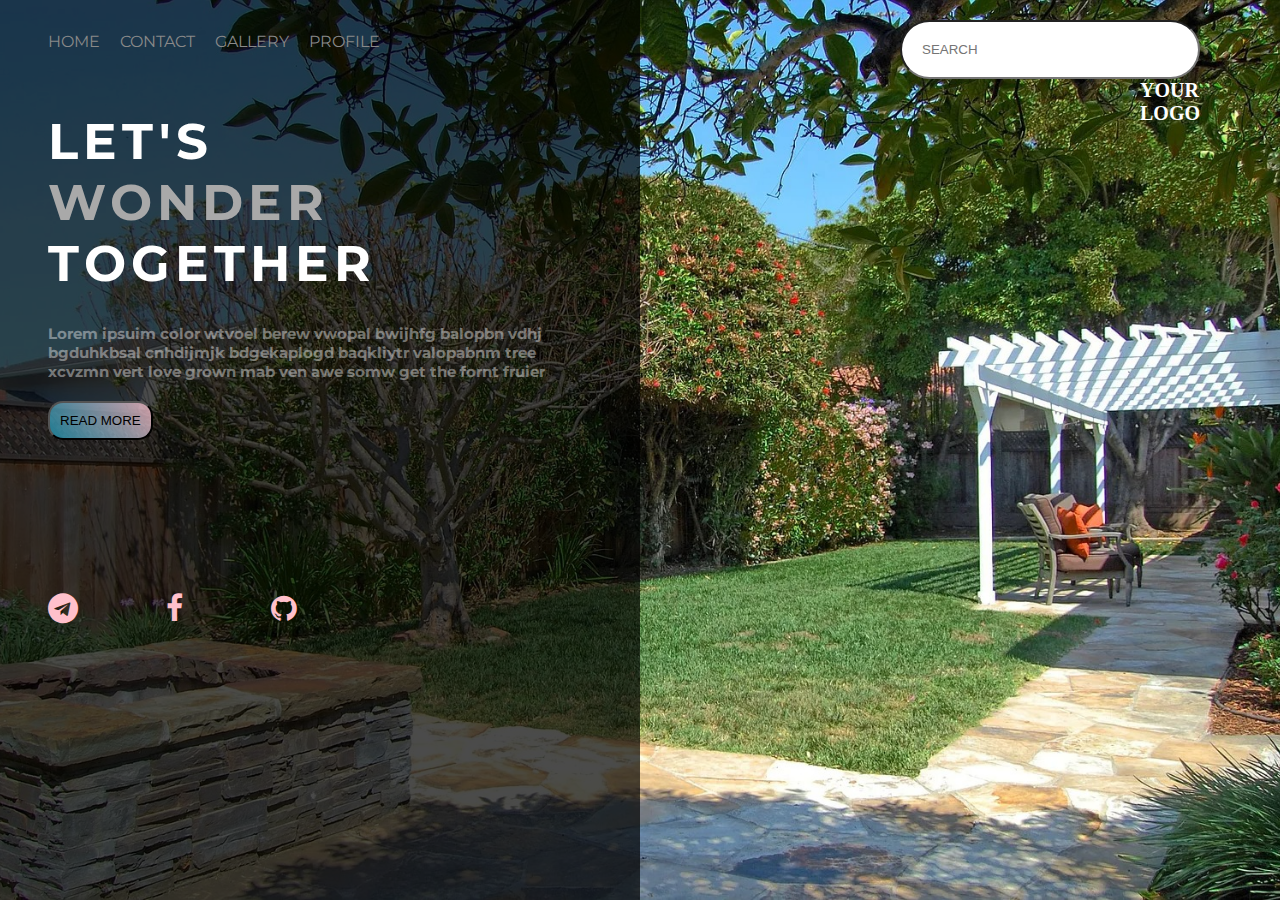
==== Index.html @ 528a6284 "update all files to repositories" ====
<!DOCTYPE html>
<html lang="en">
<head>
    <meta charset="UTF-8">
    <meta name="viewport" content="width=device-width, initial-scale=1.0">
    <title>My Logo</title>
    <link rel="stylesheet" href="https://cdnjs.cloudflare.com/ajax/libs/font-awesome/4.7.0/css/font-awesome.css"/>

    <link rel="stylesheet" href="styles2.css">    
</head>   
<body>
    
    <section class="container">

    <div class="section_1">

                <header>
            <nav>
                <ul>
                    <li><a href="#">HOME</a></li>
                    <li><a href="#">CONTACT</a></li>
                    <li><a href="#">GALLERY</a></li>
                    <li><a href="#">PROFILE</a></li>

                </ul>
            </nav>
           </header>
    
        <p>LET'S<br> <span>WONDER</span><br> TOGETHER</p>

        <h1>
            Lorem ipsuim color wtvoel berew vwopal bwijhfg balopbn vdhj<br> 
            bgduhkbsal cnhdijmjk bdgekaplogd baqkliytr valopabnm tree
            <br> xcvzmn vert love grown mab ven awe somw get the fornt fruier

        </h1>

        <button>READ MORE</button>

        <footer class="social-Media">
        <a href="https://twitter.com/SalaudeenU34599?t=DQdXrNGRRibq-vFypETeSA&s=09">
            <i class="fa fa-telegram"></i>
        </a>
        <a href="https://www.facebook.com/ummuh.likuthum">
            <i class="fa fa-facebook"></i>
        </a>
        <a href="https://github.com/Um-mi-Tech">
            <i class="fa fa-github"></i>
        </a>
    </footer>
   </div>
   
   <div class="section_2">

    <form>
        <input type="search" name="search" placeholder="SEARCH"> 
        <h2> YOUR <br> LOGO</h2>
    </form>
   
   </div>
</section>

     

    
     

</body>

</html>
---- styles2.css ----
@import url('https://fonts.googleapis.com/css2?family=Montserrat:ital,wght@0,100..900;1,100..900&display=swap');

*{
    margin: 0;
    padding: 0;
    box-sizing: border-box;
    list-style: none;
    text-decoration: none;

}

.container{
    display: flex;
    width: 100%;
    min-height: 100vh;
    background:url(IMG05.jpg) no-repeat center center/cover;
    max-width: 100%;


}
 
.section_1{
    padding: 2rem 3rem;
    font-family: "Montserrat", sans-serif;
    justify-content: space-evenly;
    background: #000000b4;
    width: 50%;
    min-height: 100vh;

}

header{
   display: flex;
   align-items: center; 
   gap: 20px;
   color: #fff;
   width: 100%;
   justify-content: space-between;
   z-index: 999;
   color:#fff


}
nav ul{
    display: flex;
    justify-content: space-between;
    gap: 20px;
    align-items: center;   
}

nav a{
    text-decoration: none;
    color: #898989;

}

 nav a:hover{
    color: #fff;
}

 nav a::before{
    content: "";
    height: 5px;
    bottom: -10px;
    width: 0;
    left: 100%;
    background-color: #fff;
    transition: 0.3sec;
}

 a:hover::before{
    width: 100%
}

p{
    font-size: 50px;
    color: #fff;
     padding-top: 60px;
     letter-spacing: 5px;
      row-gap: 50%;
       font-weight:bold ;

}
span{
    color:darkgray;
    border-color: #fff;

}
h1{
    font-size: 15px; 
    opacity: 2rem;
    color: #fff;
    padding-top: 30px;
    opacity: 40%; 
    padding-bottom: 20px;

    
}
button{
    padding: 10px;
    border-radius: 15px;
    background: linear-gradient(50deg, rgba(28, 150, 180, 0.774), rgba(255, 192, 203, 0.781));
}

.social-Media{
   font-size: 30px;
    padding-top: 150px;
    letter-spacing: 40px;
}
.social-Media i{
    color:pink;
}

.section_2{
    background: none;
    width: 50%;
    min-height: 100vh;
}

form{
 padding: 20px;

}

.section_2 input{
    margin-left: 40%;
    border-radius: 40px;
    padding: 20px;
    width: 300px;;
}

.section_2 h2{
    margin-left: 80%;
    font-size: 20px;
    color: #fff;
    
    

}
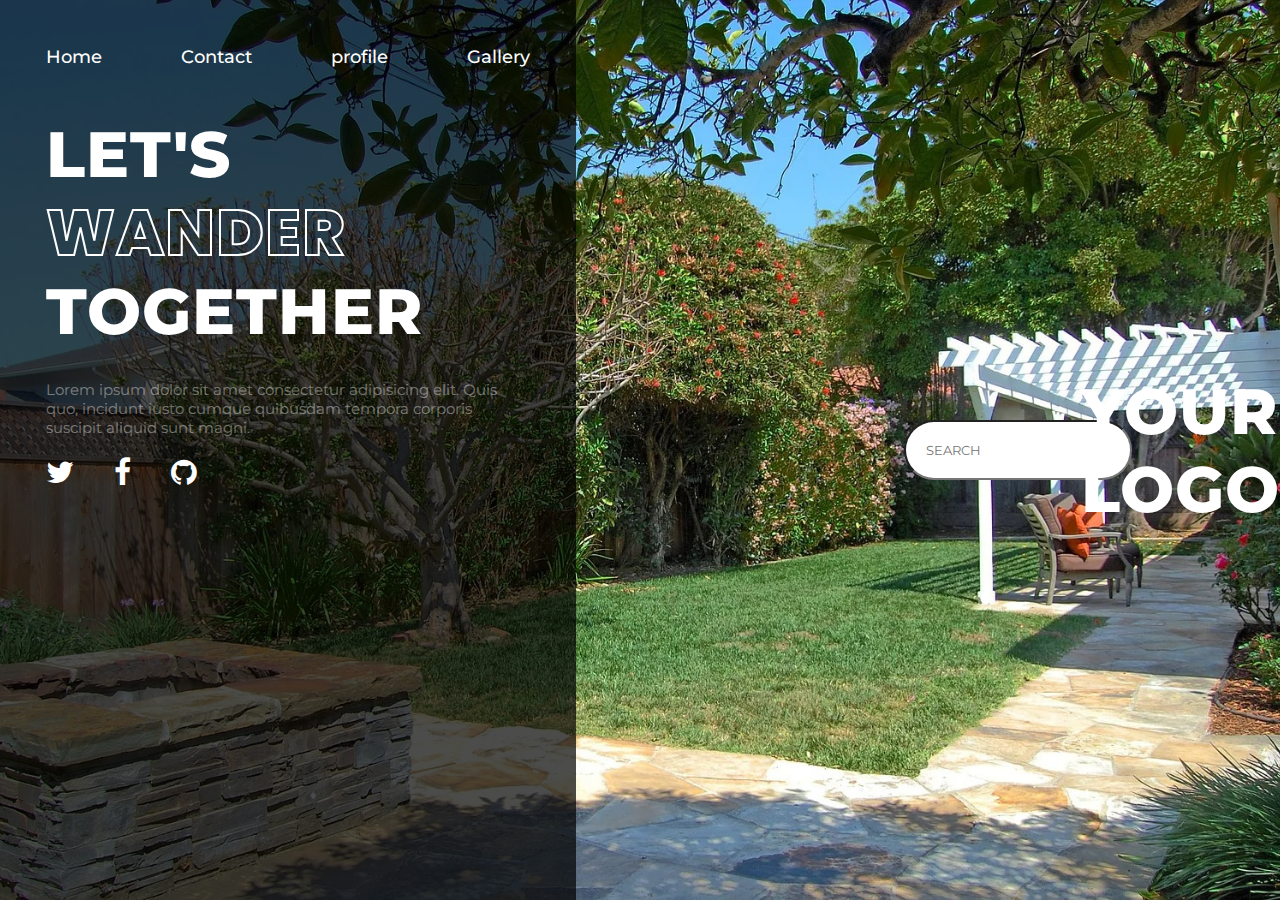
==== commit c977c0aa: "updates" ====
--- a/Index.html
+++ b/Index.html
@@ -3,67 +3,52 @@
 <head>
     <meta charset="UTF-8">
     <meta name="viewport" content="width=device-width, initial-scale=1.0">
-    <title>My Logo</title>
     <link rel="stylesheet" href="https://cdnjs.cloudflare.com/ajax/libs/font-awesome/4.7.0/css/font-awesome.css"/>
-
-    <link rel="stylesheet" href="styles2.css">    
+    <link rel="stylesheet" href="styles2.css"> 
+    <title>My Logo</title>   
 </head>   
 <body>
     
     <section class="container">
 
-    <div class="section_1">
+        <div class="section_1">
+            <header>
+                <nav>
+            
+                    <ul>
+                        <li><a href="#">Home</a></li> 
+                        <li><a href="#">Contact</a></li> 
+                        <li><a href="#">profile</a></li>
+                        <li><a href="#">Gallery</a></li>
+                    </ul>   
+                </nav>
+            </header>
+            <div class="text">
+                <h1>Let's<br> <span>wander</span><br> together</h1> 
+                 <p>
+                    Lorem ipsum dolor sit amet consectetur adipisicing elit. Quis quo, incidunt iusto cumque quibusdam tempora corporis suscipit aliquid sunt magni.
+                </p>   
+                    <div class="social">
+                    <i class="fa fa-twitter"></i>
+                    <i class="fa fa-facebook"></i>
+                    <i class="fa fa-github"></i>
 
-                <header>
-            <nav>
-                <ul>
-                    <li><a href="#">HOME</a></li>
-                    <li><a href="#">CONTACT</a></li>
-                    <li><a href="#">GALLERY</a></li>
-                    <li><a href="#">PROFILE</a></li>
+                    </div>
+            </div>
+        </div>
 
-                </ul>
-            </nav>
-           </header>
-    
-        <p>LET'S<br> <span>WONDER</span><br> TOGETHER</p>
+        <div class="section_2">
+            <header>
+                <form>
+                    <input type="search" name="search" id="#" placeholder="SEARCH">
+                </form>
+                <h1>
+                    YOUR <br> LOGO
+                </h1>
+            </header>
+        </div>                             
+    </section>
 
-        <h1>
-            Lorem ipsuim color wtvoel berew vwopal bwijhfg balopbn vdhj<br> 
-            bgduhkbsal cnhdijmjk bdgekaplogd baqkliytr valopabnm tree
-            <br> xcvzmn vert love grown mab ven awe somw get the fornt fruier
-
-        </h1>
-
-        <button>READ MORE</button>
-
-        <footer class="social-Media">
-        <a href="https://twitter.com/SalaudeenU34599?t=DQdXrNGRRibq-vFypETeSA&s=09">
-            <i class="fa fa-telegram"></i>
-        </a>
-        <a href="https://www.facebook.com/ummuh.likuthum">
-            <i class="fa fa-facebook"></i>
-        </a>
-        <a href="https://github.com/Um-mi-Tech">
-            <i class="fa fa-github"></i>
-        </a>
-    </footer>
-   </div>
-   
-   <div class="section_2">
-
-    <form>
-        <input type="search" name="search" placeholder="SEARCH"> 
-        <h2> YOUR <br> LOGO</h2>
-    </form>
-   
-   </div>
-</section>
-
-     
-
-    
-     
 
 </body>
 
--- a/styles2.css
+++ b/styles2.css
@@ -1,5 +1,9 @@
 
 @import url('https://fonts.googleapis.com/css2?family=Montserrat:ital,wght@0,100..900;1,100..900&display=swap');
+
+
+@import url('https://fonts.googleapis.com/css2?family=Poppins:ital,wght@0,100;0,200;0,300;0,400;0,500;0,600;0,700;0,800;0,900;1,100;1,200;1,300;1,400;1,500;1,600;1,700;1,800;1,900&display=swap');
+
 
 *{
     margin: 0;
@@ -7,6 +11,8 @@
     box-sizing: border-box;
     list-style: none;
     text-decoration: none;
+    font-family: "Montserrat", sans-serif;
+    ;
 
 }
 
@@ -16,43 +22,41 @@
     min-height: 100vh;
     background:url(IMG05.jpg) no-repeat center center/cover;
     max-width: 100%;
+    justify-content: space-between;
 
 
 }
  
 .section_1{
-    padding: 2rem 3rem;
-    font-family: "Montserrat", sans-serif;
-    justify-content: space-evenly;
-    background: #000000b4;
-    width: 50%;
-    min-height: 100vh;
+    position: relative;
+    display: flex;
+    padding: 2.9rem; 
+    flex-direction: column;
+    background: rgba(0, 0, 0, 0.7);
+    background-blend-mode: darken;
+    color: white;
+    width: 45%;
 
 }
 
-header{
-   display: flex;
-   align-items: center; 
-   gap: 20px;
-   color: #fff;
-   width: 100%;
-   justify-content: space-between;
-   z-index: 999;
-   color:#fff
+ 
 
-
-}
-nav ul{
+nav ul{ 
     display: flex;
     justify-content: space-between;
     gap: 20px;
-    align-items: center;   
+    align-items: center;  
+    width: 100%;
+    
 }
 
-nav a{
-    text-decoration: none;
-    color: #898989;
 
+
+
+nav li a{
+    color: #fff;
+    font-size: 1.1rem;
+    font-weight: 500;
 }
 
  nav a:hover{
@@ -73,21 +77,27 @@
     width: 100%
 }
 
-p{
-    font-size: 50px;
+
+ .text{
+    padding-top: 3rem;
+    
+ }
+h1{
+    font-size: 4rem;
     color: #fff;
-     padding-top: 60px;
-     letter-spacing: 5px;
-      row-gap: 50%;
-       font-weight:bold ;
+    line-height: 78px;   
+     letter-spacing: 1px;
+     font-weight:800 ;
+     text-transform: uppercase;
 
 }
-span{
-    color:darkgray;
-    border-color: #fff;
+.text span{
+    color: transparent; 
+    -webkit-text-stroke: 2px #fff;
+    font-family: "Poppins", sans-serif;
 
-}
-h1{
+ }
+p{
     font-size: 15px; 
     opacity: 2rem;
     color: #fff;
@@ -103,19 +113,28 @@
     background: linear-gradient(50deg, rgba(28, 150, 180, 0.774), rgba(255, 192, 203, 0.781));
 }
 
-.social-Media{
+.social{
+    display: flex;
    font-size: 30px;
-    padding-top: 150px;
-    letter-spacing: 40px;
+   gap: 40px;
 }
 .social-Media i{
     color:pink;
 }
 
 .section_2{
-    background: none;
-    width: 50%;
-    min-height: 100vh;
+   display: flex;
+}
+
+
+.section_2 header{
+    display: flex;
+    align-items: center; 
+    gap: 20px;
+    color: #fff;
+    width: 100%;
+    justify-content: space-between;
+    color:#fff  
 }
 
 form{
@@ -127,10 +146,10 @@
     margin-left: 40%;
     border-radius: 40px;
     padding: 20px;
-    width: 300px;;
-}
+   
+} 
 
-.section_2 h2{
+/*.section_2 h2{
     margin-left: 80%;
     font-size: 20px;
     color: #fff;
@@ -138,4 +157,4 @@
     
 
 }
-
+ */
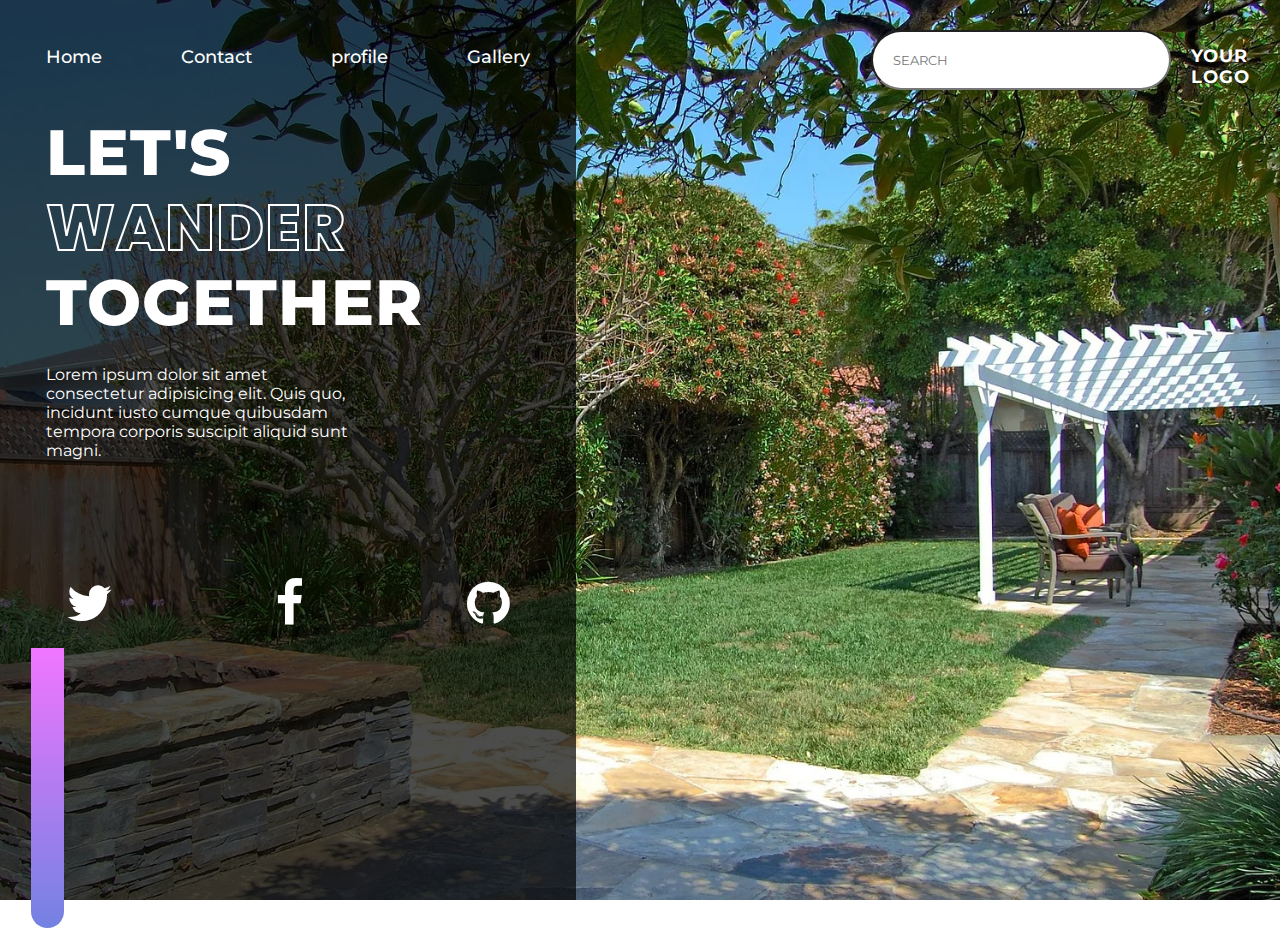
==== commit 2d33ea5b: "update all files" ====
--- a/Index.html
+++ b/Index.html
@@ -10,9 +10,10 @@
 <body>
     
     <section class="container">
-
         <div class="section_1">
+           
             <header>
+                
                 <nav>
             
                     <ul>
@@ -26,7 +27,8 @@
             <div class="text">
                 <h1>Let's<br> <span>wander</span><br> together</h1> 
                  <p>
-                    Lorem ipsum dolor sit amet consectetur adipisicing elit. Quis quo, incidunt iusto cumque quibusdam tempora corporis suscipit aliquid sunt magni.
+                    Lorem ipsum dolor sit amet consectetur adipisicing elit. Quis quo, 
+                    incidunt iusto cumque quibusdam tempora corporis suscipit aliquid sunt magni.
                 </p>   
                     <div class="social">
                     <i class="fa fa-twitter"></i>
@@ -34,17 +36,26 @@
                     <i class="fa fa-github"></i>
 
                     </div>
+        </div>
+        
+                <div class="gradient-box">
+                    <div class="box1"></div>
+                    <div class="box2"></div>
+                    <div class="box3"></div>
+                    <div class="box4"></div>
+                </div>
+                     <div class="section11"></div>
+
             </div>
-        </div>
-
         <div class="section_2">
             <header>
                 <form>
                     <input type="search" name="search" id="#" placeholder="SEARCH">
                 </form>
-                <h1>
+                <h2>
                     YOUR <br> LOGO
-                </h1>
+                </h2>
+            
             </header>
         </div>                             
     </section>
--- a/styles2.css
+++ b/styles2.css
@@ -38,7 +38,30 @@
     width: 45%;
 
 }
+ .section11{
+    width: 20%;
+    background: rgba(0, 0, 0, 0.514);
+    background-blend-mode: darken;
+ }
+.gradient-box{
+    position: relative;
+    width: 400px;
+    height:200px;
+    background-color: transparent;
+    border: none;
 
+
+}
+.box1{
+    position: relative;
+    background: linear-gradient(0deg, rgba(115, 130, 226, 1) 0%,
+    rgba(241,118,255,1) 100%);
+     width: 33px;
+     height: 280px;
+     border-radius: 0 0 20px 20px;
+     translate:-15px 0;
+
+}
  
 
 nav ul{ 
@@ -84,11 +107,11 @@
  }
 h1{
     font-size: 4rem;
-    color: #fff;
-    line-height: 78px;   
-     letter-spacing: 1px;
-     font-weight:800 ;
-     text-transform: uppercase;
+    font-weight: 800;
+    line-height: 75px;
+    letter-spacing: 1px;
+    text-transform: uppercase;
+    margin-bottom: 25px;
 
 }
 .text span{
@@ -98,12 +121,9 @@
 
  }
 p{
-    font-size: 15px; 
-    opacity: 2rem;
-    color: #fff;
-    padding-top: 30px;
-    opacity: 40%; 
-    padding-bottom: 20px;
+    width: 63%;
+    font-weight: 400;
+    margin-bottom: 15px;
 
     
 }
@@ -114,27 +134,31 @@
 }
 
 .social{
+    margin-top: 3rem;
     display: flex;
-   font-size: 30px;
-   gap: 40px;
-}
-.social-Media i{
-    color:pink;
+    justify-content: space-between;
+    padding-top: 50px;
+   
 }
 
+.social i{
+    font-size: 50px;
+    padding: 20px;
+}
 .section_2{
    display: flex;
 }
 
 
 .section_2 header{
+    position: relative;
     display: flex;
-    align-items: center; 
-    gap: 20px;
     color: #fff;
     width: 100%;
     justify-content: space-between;
-    color:#fff  
+    color:#fff;
+    padding: 10px;
+    padding-right: 30px;
 }
 
 form{
@@ -143,18 +167,21 @@
 }
 
 .section_2 input{
-    margin-left: 40%;
     border-radius: 40px;
     padding: 20px;
+    outline: none;
+    width:300px;
+    
    
 } 
 
-/*.section_2 h2{
-    margin-left: 80%;
-    font-size: 20px;
-    color: #fff;
-    
+.section_2 header h2{
+    letter-spacing: 1px;
+    font-size: 1.1rem;
+    padding-top: 35px;
+
+
     
 
 }
- */
+ 
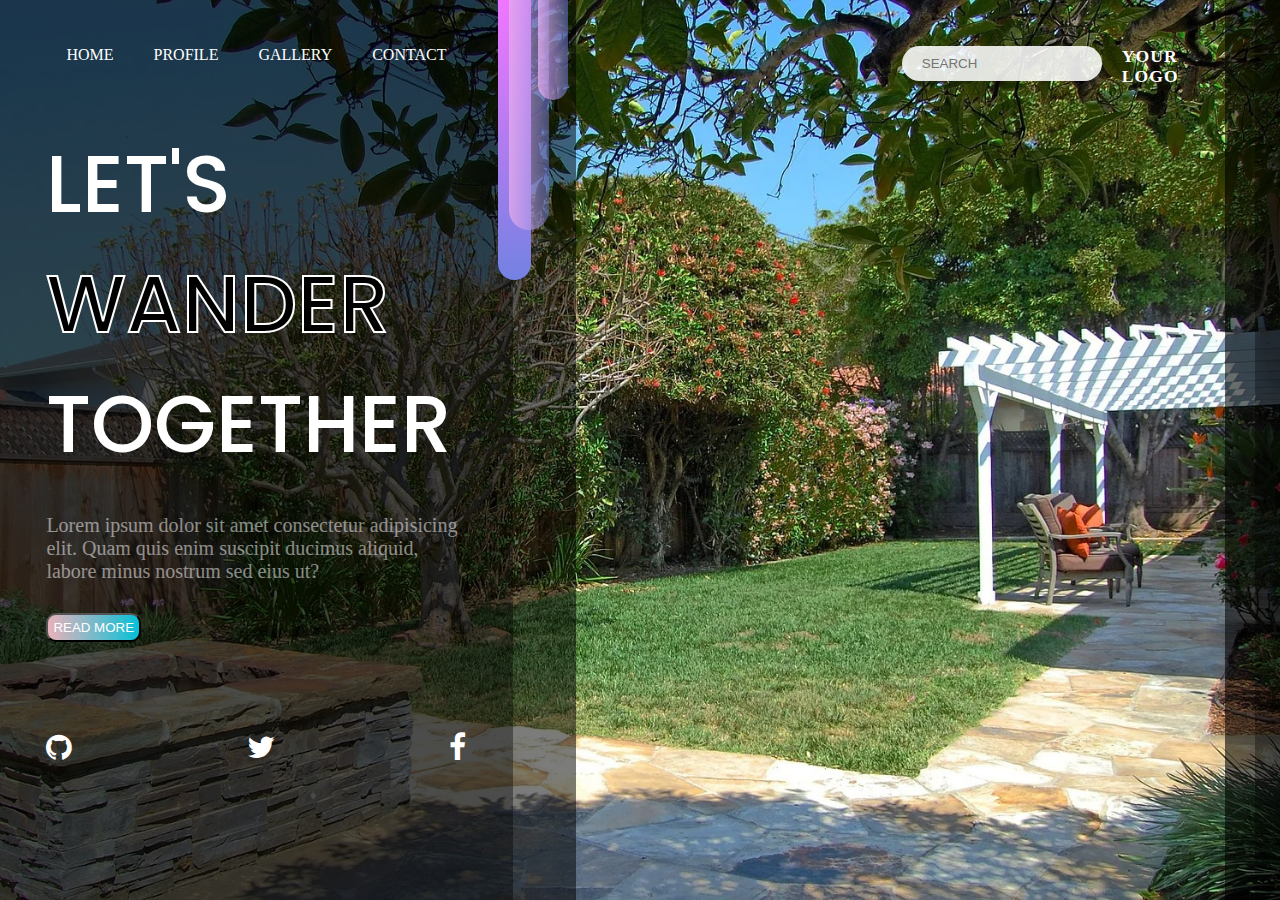
==== commit 010d047b: "update all files" ====
--- a/Index.html
+++ b/Index.html
@@ -8,59 +8,61 @@
     <title>My Logo</title>   
 </head>   
 <body>
-    
     <section class="container">
+       <div class="main">
+
         <div class="section_1">
-           
             <header>
-                
                 <nav>
-            
                     <ul>
-                        <li><a href="#">Home</a></li> 
-                        <li><a href="#">Contact</a></li> 
+                        <li><a href="#">Home</a></li>
                         <li><a href="#">profile</a></li>
-                        <li><a href="#">Gallery</a></li>
-                    </ul>   
-                </nav>
+                        <li><a href="#">gallery</a></li>
+                        <li><a href="#">contact</a></li>
+                    </nav>
             </header>
-            <div class="text">
-                <h1>Let's<br> <span>wander</span><br> together</h1> 
-                 <p>
-                    Lorem ipsum dolor sit amet consectetur adipisicing elit. Quis quo, 
-                    incidunt iusto cumque quibusdam tempora corporis suscipit aliquid sunt magni.
-                </p>   
-                    <div class="social">
-                    <i class="fa fa-twitter"></i>
-                    <i class="fa fa-facebook"></i>
-                    <i class="fa fa-github"></i>
-
+        
+                <div class="text">
+                        <h1>
+                            Let's <br><span>wander</span><br> together
+                        </h1>
+                            <p>     
+                            Lorem ipsum dolor sit amet consectetur adipisicing <br>
+                            elit. Quam quis enim suscipit ducimus aliquid, <br>labore minus nostrum sed eius ut?
+                            </p>
+                                <button class="btn">read more</button>
+                </div>
+                    <div class="social-icons">
+                            <i class="fa fa-github"></i>
+                            <i class="fa fa-twitter"></i>
+                            <i class="fa fa-facebook"></i>
                     </div>
         </div>
+                        <div class="box">
+                        <div class="box1"></div>
+                        <div class="box2"></div>
+                        <div class="box3"></div>
+                        </div>
+                        <div class="section-12"></div>
+                    </div>             
+    
+        </div>                      
         
-                <div class="gradient-box">
-                    <div class="box1"></div>
-                    <div class="box2"></div>
-                    <div class="box3"></div>
-                    <div class="box4"></div>
+
+            <div class="section_2">
+                <header>
+                    <form>
+                        <input type="search" name="search" id="#" placeholder="search">
+                    </form>
+                    <h2>your <br> logo</h2>
+                </header>
+
+                <div class="colored">
+                    <div class="bg1"></div>
+                    <div class="bg2"></div>    
                 </div>
-                     <div class="section11"></div>
 
             </div>
-        <div class="section_2">
-            <header>
-                <form>
-                    <input type="search" name="search" id="#" placeholder="SEARCH">
-                </form>
-                <h2>
-                    YOUR <br> LOGO
-                </h2>
-            
-            </header>
-        </div>                             
-    </section>
-
-
-</body>
-
-</html>+     </section>
+     </html>
+</body>--- a/styles2.css
+++ b/styles2.css
@@ -11,8 +11,7 @@
     box-sizing: border-box;
     list-style: none;
     text-decoration: none;
-    font-family: "Montserrat", sans-serif;
-    ;
+    font-family: "Poppins" sans-serif;   
 
 }
 
@@ -24,164 +23,187 @@
     max-width: 100%;
     justify-content: space-between;
 
-
-}
- 
+}
+.main{
+    position: relative;
+    display: flex;
+    min-height: 100vh; 
+    width:45%;
+}
 .section_1{
-    position: relative;
     display: flex;
     padding: 2.9rem; 
     flex-direction: column;
     background: rgba(0, 0, 0, 0.7);
     background-blend-mode: darken;
-    color: white;
-    width: 45%;
-
-}
- .section11{
+    
+}
+.section-12{
     width: 20%;
     background: rgba(0, 0, 0, 0.514);
     background-blend-mode: darken;
- }
-.gradient-box{
-    position: relative;
-    width: 400px;
-    height:200px;
-    background-color: transparent;
-    border: none;
-
-
-}
+}
+.box{
+    box-sizing: border-box;
+    margin: 0;
+    padding: 0;
+}
+/* boxes */
+
 .box1{
-    position: relative;
+    position: absolute;
     background: linear-gradient(0deg, rgba(115, 130, 226, 1) 0%,
     rgba(241,118,255,1) 100%);
      width: 33px;
      height: 280px;
      border-radius: 0 0 20px 20px;
      translate:-15px 0;
-
 }
  
-
-nav ul{ 
+.box2{
+    position: absolute;
+    background: linear-gradient(270deg, rgba(115,129,226,.5) 0%, rgba(228,171,235,.8) 100%);
+     width: 40px;
+     height: 230px;
+     border-radius: 0 0 20px 20px;
+     translate: -4px 0;
+     z-index: 1;
+}
+
+.box3{
+    position: absolute;
+    background: linear-gradient(270deg, rgba(115,129,226,.5) 0%, rgba(228,171,235,.8) 100%);
+    width:30px;
+    height: 100px;
+    border-radius: 0 0 20px 20px;
+    translate:25px 0;
+     z-index: 1;
+} 
+
+
+header{
+    padding-bottom: 60px;
+}
+
+ nav ul{
+    text-transform: uppercase;
     display: flex;
     justify-content: space-between;
-    gap: 20px;
-    align-items: center;  
-    width: 100%;
-    
-}
-
-
-
-
-nav li a{
-    color: #fff;
-    font-size: 1.1rem;
+ }
+
+ nav ul li a{
+    align-items: center;
+    color:#fff;
+    padding: 20px;
+
+ }
+
+ .text h1{
+    font-family: "poppins", sans-serif;
+    font-size: 80px;
     font-weight: 500;
-}
-
- nav a:hover{
-    color: #fff;
-}
-
- nav a::before{
-    content: "";
-    height: 5px;
-    bottom: -10px;
-    width: 0;
-    left: 100%;
-    background-color: #fff;
-    transition: 0.3sec;
-}
-
- a:hover::before{
-    width: 100%
-}
-
-
+    color: #fff;
+    text-transform: uppercase;
+    padding-bottom: 30px; 
+
+ }
+
+ span{
+    color: black; 
+    -webkit-text-stroke: 2px #fff; 
+    
+ }
+ 
  .text{
-    padding-top: 3rem;
-    
- }
-h1{
-    font-size: 4rem;
-    font-weight: 800;
-    line-height: 75px;
-    letter-spacing: 1px;
-    text-transform: uppercase;
-    margin-bottom: 25px;
-
-}
-.text span{
-    color: transparent; 
-    -webkit-text-stroke: 2px #fff;
-    font-family: "Poppins", sans-serif;
-
- }
-p{
-    width: 63%;
-    font-weight: 400;
-    margin-bottom: 15px;
-
-    
-}
-button{
-    padding: 10px;
-    border-radius: 15px;
-    background: linear-gradient(50deg, rgba(28, 150, 180, 0.774), rgba(255, 192, 203, 0.781));
-}
-
-.social{
-    margin-top: 3rem;
+    padding-bottom:90px;
+ }
+
+ .text p{
+    font-size: 20px;
+    color: #fff;
+    opacity: 50%;
+    padding-bottom: 30px;
+ }
+
+ .btn{
+    border-radius:10px;
+    background: linear-gradient(to left,rgba(0, 225, 255, 0.829), rgba(255, 192, 203, 0.904));
+    padding: 5px;
+    text-transform: uppercase;
+    color: #fff;
+
+ }
+
+ .social-icons{
+    font-size: 30px;
     display: flex;
     justify-content: space-between;
-    padding-top: 50px;
-   
-}
-
-.social i{
-    font-size: 50px;
-    padding: 20px;
-}
-.section_2{
-   display: flex;
-}
-
+ }
+
+ .social-icons i{
+    color: #fff;
+ }
+  
+ 
+ .section_2{
+    display: flex;
+ }
 
 .section_2 header{
     position: relative;
-    display: flex;
-    color: #fff;
-    width: 100%;
-    justify-content: space-between;
-    color:#fff;
-    padding: 10px;
-    padding-right: 30px;
-}
-
-form{
- padding: 20px;
-
-}
-
-.section_2 input{
-    border-radius: 40px;
-    padding: 20px;
+    padding: 2.9rem;
+    display: flex;
+    justify-content: space-evenly;
+    gap: 20px;
+}
+
+.section_2 header input{
+    width: 200px;
+    padding: 10px 20px;
+    border-radius: 20px;
+    border: none;
     outline: none;
-    width:300px;
-    
-   
-} 
+    background: #ffffffde;
+}
 
 .section_2 header h2{
+    text-transform: uppercase;
+    line-height: 20px;
     letter-spacing: 1px;
     font-size: 1.1rem;
-    padding-top: 35px;
-
-
-    
-
-}
- 
+    color: white;
+}
+
+
+input{
+    border-radius: 50px;
+    padding: 20px;
+}
+.section_2 header input::placeholder{
+    text-transform: uppercase;
+}
+   .section_2 .colored{
+    position: relative;
+        display: flex;
+        min-height: 100vh;
+    }
+    
+    .bg1{
+        position: relative;
+        width: 30px;
+        background: rgba(0, 0, 0, 0.563);
+        background-blend-mode: darken;
+        z-index: 1;
+      
+        color: white;
+    }
+    
+     .bg2{
+        width: 25px;
+        background: rgba(0, 0, 0, 0.7);
+        background-blend-mode: darken;
+      
+       
+    }
+  
+
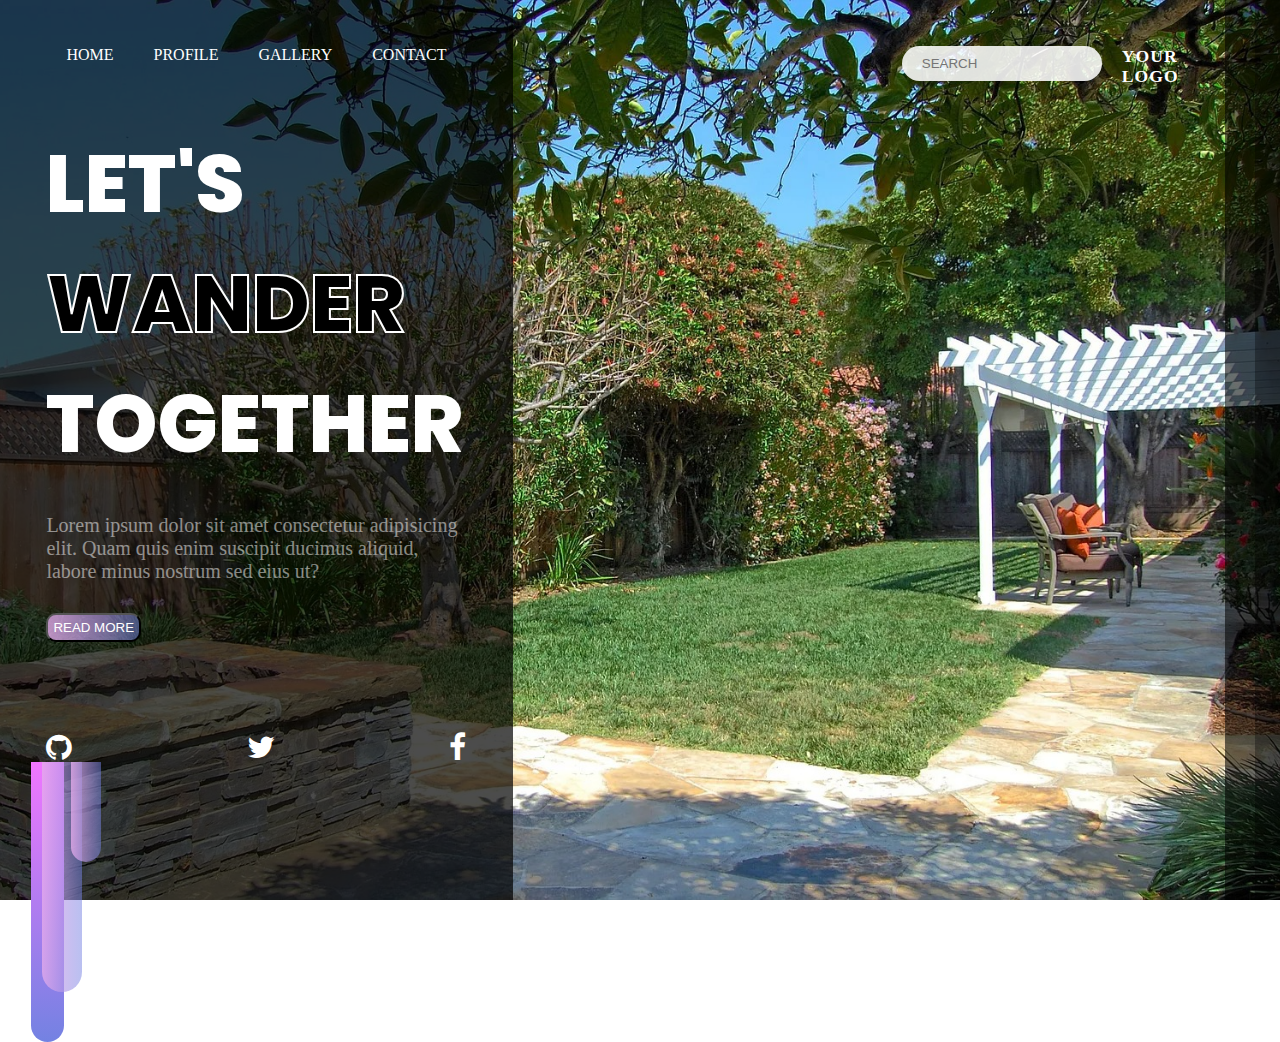
==== commit ac728a59: "update all files in repository" ====
--- a/Index.html
+++ b/Index.html
@@ -19,6 +19,7 @@
                         <li><a href="#">profile</a></li>
                         <li><a href="#">gallery</a></li>
                         <li><a href="#">contact</a></li>
+                    </ul>
                     </nav>
             </header>
         
@@ -37,15 +38,15 @@
                             <i class="fa fa-twitter"></i>
                             <i class="fa fa-facebook"></i>
                     </div>
-        </div>
+                    
                         <div class="box">
                         <div class="box1"></div>
                         <div class="box2"></div>
                         <div class="box3"></div>
                         </div>
                         <div class="section-12"></div>
-                    </div>             
-    
+                                
+                </div>
         </div>                      
         
 
--- a/styles2.css
+++ b/styles2.css
@@ -16,12 +16,13 @@
 }
 
 .container{
+    min-height: 100vh;
     display: flex;
     width: 100%;
-    min-height: 100vh;
     background:url(IMG05.jpg) no-repeat center center/cover;
     max-width: 100%;
-    justify-content: space-between;
+    align-items: center;
+    justify-content: space-between ;
 
 }
 .main{
@@ -36,6 +37,7 @@
     flex-direction: column;
     background: rgba(0, 0, 0, 0.7);
     background-blend-mode: darken;
+    color: white;
     
 }
 .section-12{
@@ -101,7 +103,7 @@
  .text h1{
     font-family: "poppins", sans-serif;
     font-size: 80px;
-    font-weight: 500;
+    font-weight: 800;
     color: #fff;
     text-transform: uppercase;
     padding-bottom: 30px; 
@@ -127,7 +129,7 @@
 
  .btn{
     border-radius:10px;
-    background: linear-gradient(to left,rgba(0, 225, 255, 0.829), rgba(255, 192, 203, 0.904));
+    background: linear-gradient(270deg, rgba(115,129,226,.5) 0%, rgba(228,171,235,.8) 100%);
     padding: 5px;
     text-transform: uppercase;
     color: #fff;
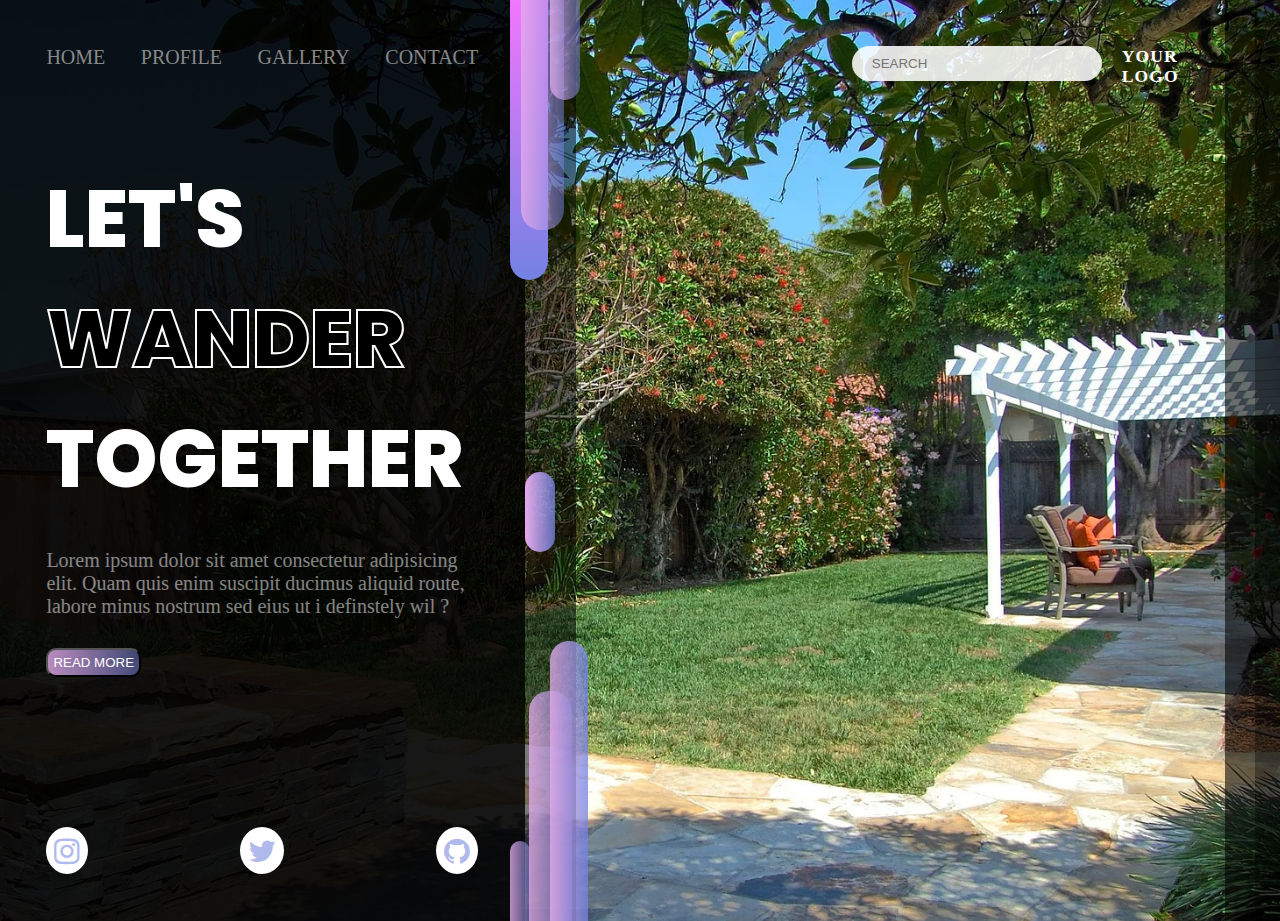
==== commit 3f33a8f0: "update all files" ====
--- a/Index.html
+++ b/Index.html
@@ -29,24 +29,34 @@
                         </h1>
                             <p>     
                             Lorem ipsum dolor sit amet consectetur adipisicing <br>
-                            elit. Quam quis enim suscipit ducimus aliquid, <br>labore minus nostrum sed eius ut?
+                            elit. Quam quis enim suscipit ducimus aliquid route, <br>labore minus nostrum sed eius ut i definstely wil ?
                             </p>
                                 <button class="btn">read more</button>
                 </div>
                     <div class="social-icons">
+                        <a href="https://www.instagram.com/ummuhlikuthum?igsh=YzljYTk1ODg3Zg==09">
+                            <i class="fa fa-instagram"></i>
+                        </a>
+                        <a href="https://twitter.com/SalaudeenU34599?t=DQdXrNGRRibq-vFypETeSA&s=09">
+                            <i class="fa fa-twitter"></i>
+                        </a>
+                        <a href="https://github.com/Um-mi-Tech">
                             <i class="fa fa-github"></i>
-                            <i class="fa fa-twitter"></i>
-                            <i class="fa fa-facebook"></i>
+                        </a>
                     </div>
-                    
+        </div>
                         <div class="box">
                         <div class="box1"></div>
                         <div class="box2"></div>
                         <div class="box3"></div>
+                        <div class="box4"></div>
+                        <div class="box5"></div>
+                        <div class="box6"></div>
+                        <div class="box7"></div>
                         </div>
                         <div class="section-12"></div>
-                                
-                </div>
+        </div>             
+    
         </div>                      
         
 
@@ -64,6 +74,6 @@
                 </div>
 
             </div>
-     </section>
+    </section>
      </html>
 </body>--- a/styles2.css
+++ b/styles2.css
@@ -16,13 +16,10 @@
 }
 
 .container{
-    min-height: 100vh;
     display: flex;
     width: 100%;
     background:url(IMG05.jpg) no-repeat center center/cover;
-    max-width: 100%;
-    align-items: center;
-    justify-content: space-between ;
+    justify-content: space-between;
 
 }
 .main{
@@ -35,18 +32,18 @@
     display: flex;
     padding: 2.9rem; 
     flex-direction: column;
-    background: rgba(0, 0, 0, 0.7);
+    background: rgba(0, 0, 0, 0.911);
     background-blend-mode: darken;
-    color: white;
-    
+    width: 100%;
+
 }
 .section-12{
-    width: 20%;
+    width: 10%;
     background: rgba(0, 0, 0, 0.514);
     background-blend-mode: darken;
 }
 .box{
-    box-sizing: border-box;
+    /* box-sizing: border-box; */
     margin: 0;
     padding: 0;
 }
@@ -56,16 +53,16 @@
     position: absolute;
     background: linear-gradient(0deg, rgba(115, 130, 226, 1) 0%,
     rgba(241,118,255,1) 100%);
-     width: 33px;
-     height: 280px;
-     border-radius: 0 0 20px 20px;
-     translate:-15px 0;
+    width: 38px;
+    height: 280px;
+    border-radius: 0 0 20px 20px;
+    translate:-15px 0;
 }
  
 .box2{
     position: absolute;
     background: linear-gradient(270deg, rgba(115,129,226,.5) 0%, rgba(228,171,235,.8) 100%);
-     width: 40px;
+     width: 43px;
      height: 230px;
      border-radius: 0 0 20px 20px;
      translate: -4px 0;
@@ -82,24 +79,103 @@
      z-index: 1;
 } 
 
+.box4{
+    position: absolute;
+    background:linear-gradient(270deg, rgba(115, 130, 226, 0.774) 0%, rgb(228, 171, 235) 100%);;
+    width:30px;
+    height: 80px;
+    border-radius:20px;
+    bottom: 40%;
+    z-index: 1;
+} 
+
+.box5{
+    position: absolute;
+    background: linear-gradient(270deg, rgba(115,129,226,.5) 0%, rgba(228,171,235,.8) 100%);
+    width: 20px;
+    height: 80px;
+    bottom: 0;
+    border-radius: 20px 20px 0 0;
+    translate:-15px 0;
+}
+
+.box6{
+    position: absolute;
+    background: linear-gradient(270deg, rgba(115,129,226,.5) 0%, rgba(228,171,235,.8) 100%);
+     width: 43px;
+     height: 230px;
+     bottom: 0;
+     border-radius:20px 20px 0 0;
+     translate: 4px 0;
+     z-index: 1;
+}
+
+.box7{
+    position: absolute;
+    background: linear-gradient(270deg, rgba(115, 130, 226, 0.753) 0%, rgba(228,171,235,.8) 100%);
+    width:38px;
+    height: 280px;
+    bottom:0;
+    border-radius: 20px 20px 0 0;
+    translate:25px 0;
+     z-index: 1;
+}
+
 
 header{
-    padding-bottom: 60px;
-}
-
- nav ul{
-    text-transform: uppercase;
+    padding-bottom: 90px;
+}
+  /* Header List */
+   
+  nav ul{
     display: flex;
     justify-content: space-between;
- }
-
- nav ul li a{
+    gap: 20px; 
+    width: 100%;
+  }
+
+  nav ul li a{
+    display: flex;
+    font-size: 20px;
     align-items: center;
-    color:#fff;
-    padding: 20px;
-
- }
-
+    text-transform: uppercase;
+}
+
+nav a{  
+    color: #898989;
+    font-size: 20px;
+    font-weight: 0 10px;
+    position: relative;
+      
+      
+      }
+      nav a:hover{
+        color: #f6f6f6;
+      
+      }
+          
+      
+      nav a::before{
+        content: "";
+        position: absolute;
+        bottom: -10px;
+        left: 0;
+        width: 0;
+        height: 3px;
+        outline: none;
+        background-color:white;
+        transition:  0.3s;
+       
+      
+      }
+      
+      
+       nav a:hover::before{
+        width: 100%;
+        
+      
+       }
+      
  .text h1{
     font-family: "poppins", sans-serif;
     font-size: 80px;
@@ -117,7 +193,7 @@
  }
  
  .text{
-    padding-bottom:90px;
+    padding-bottom:150px;
  }
 
  .text p{
@@ -143,7 +219,13 @@
  }
 
  .social-icons i{
-    color: #fff;
+    color: rgba(171, 181, 235, 0.952)  
+ }
+
+ .social-icons a{
+    padding:  8px 8px 5px 8px;
+    border-radius: 50%;
+    background:white;
  }
   
  
@@ -160,7 +242,7 @@
 }
 
 .section_2 header input{
-    width: 200px;
+    width: 250px;
     padding: 10px 20px;
     border-radius: 20px;
     border: none;
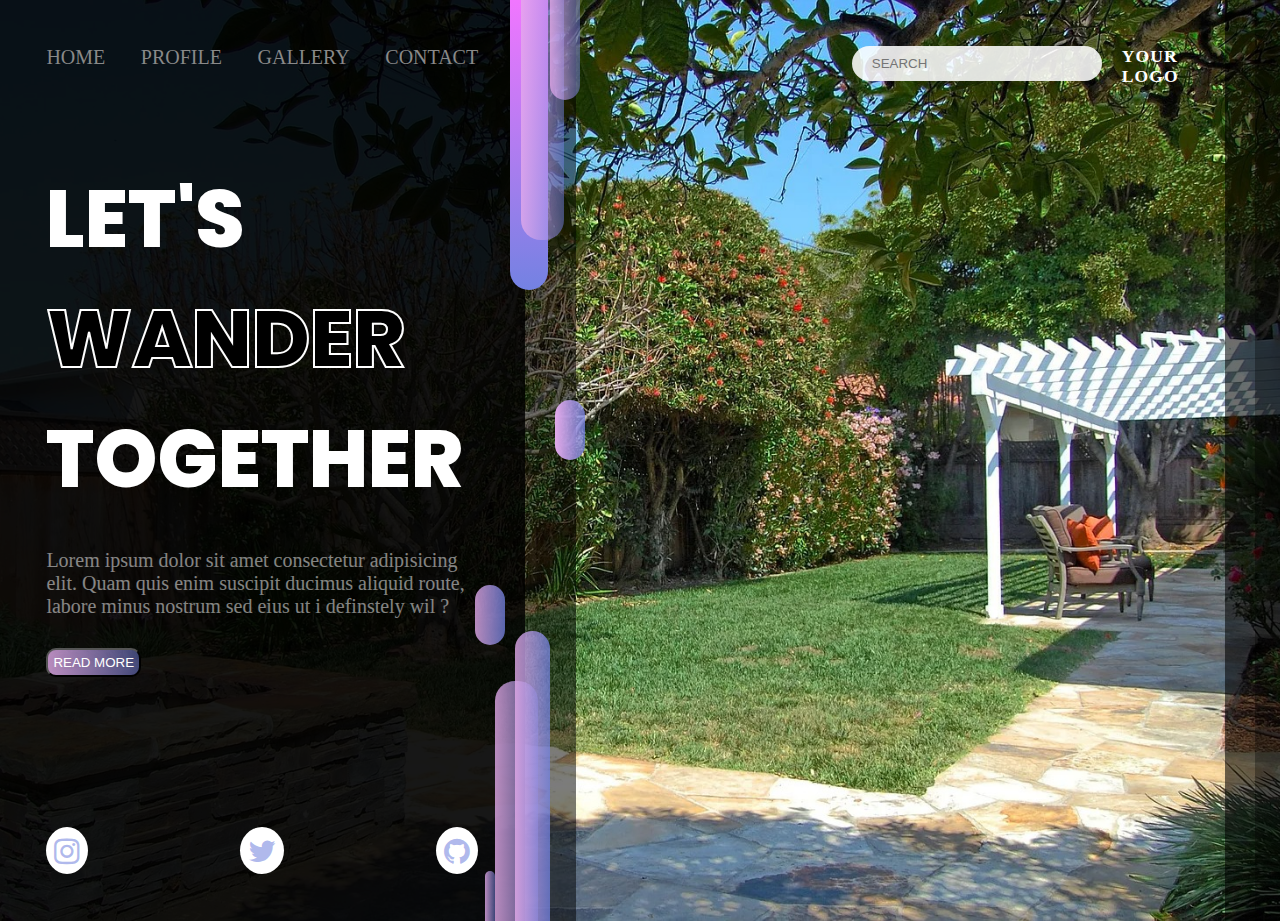
==== commit 3160628d: "update all files" ====
--- a/Index.html
+++ b/Index.html
@@ -53,6 +53,8 @@
                         <div class="box5"></div>
                         <div class="box6"></div>
                         <div class="box7"></div>
+                        <div class="box8"></div>
+
                         </div>
                         <div class="section-12"></div>
         </div>             
--- a/styles2.css
+++ b/styles2.css
@@ -54,7 +54,7 @@
     background: linear-gradient(0deg, rgba(115, 130, 226, 1) 0%,
     rgba(241,118,255,1) 100%);
     width: 38px;
-    height: 280px;
+    height: 290px;
     border-radius: 0 0 20px 20px;
     translate:-15px 0;
 }
@@ -63,7 +63,7 @@
     position: absolute;
     background: linear-gradient(270deg, rgba(115,129,226,.5) 0%, rgba(228,171,235,.8) 100%);
      width: 43px;
-     height: 230px;
+     height: 240px;
      border-radius: 0 0 20px 20px;
      translate: -4px 0;
      z-index: 1;
@@ -83,42 +83,54 @@
     position: absolute;
     background:linear-gradient(270deg, rgba(115, 130, 226, 0.774) 0%, rgb(228, 171, 235) 100%);;
     width:30px;
-    height: 80px;
+    height: 60px;
     border-radius:20px;
-    bottom: 40%;
+    bottom: 50%;
     z-index: 1;
+    translate:30px 0;
 } 
 
 .box5{
     position: absolute;
     background: linear-gradient(270deg, rgba(115,129,226,.5) 0%, rgba(228,171,235,.8) 100%);
-    width: 20px;
-    height: 80px;
+    width: 10px;
+    height: 50px;
     bottom: 0;
     border-radius: 20px 20px 0 0;
-    translate:-15px 0;
+    translate:-40px 0;
 }
 
 .box6{
     position: absolute;
     background: linear-gradient(270deg, rgba(115,129,226,.5) 0%, rgba(228,171,235,.8) 100%);
      width: 43px;
-     height: 230px;
+     height: 240px;
      bottom: 0;
      border-radius:20px 20px 0 0;
-     translate: 4px 0;
+     translate: -30px 0;
      z-index: 1;
 }
 
 .box7{
     position: absolute;
     background: linear-gradient(270deg, rgba(115, 130, 226, 0.753) 0%, rgba(228,171,235,.8) 100%);
-    width:38px;
-    height: 280px;
+    width:35px;
+    height: 290px;
     bottom:0;
     border-radius: 20px 20px 0 0;
-    translate:25px 0;
+    translate:-10px 0;
      z-index: 1;
+}
+
+.box8{
+    position: absolute;
+    background: linear-gradient(270deg, rgba(115, 130, 226, 0.753) 0%, rgba(228,171,235,.8) 100%);
+    width:30px;
+    height: 60px;
+    border-radius:20px;
+    translate:-50px 0;
+    bottom: 30%;
+    z-index: 1;
 }
 
 
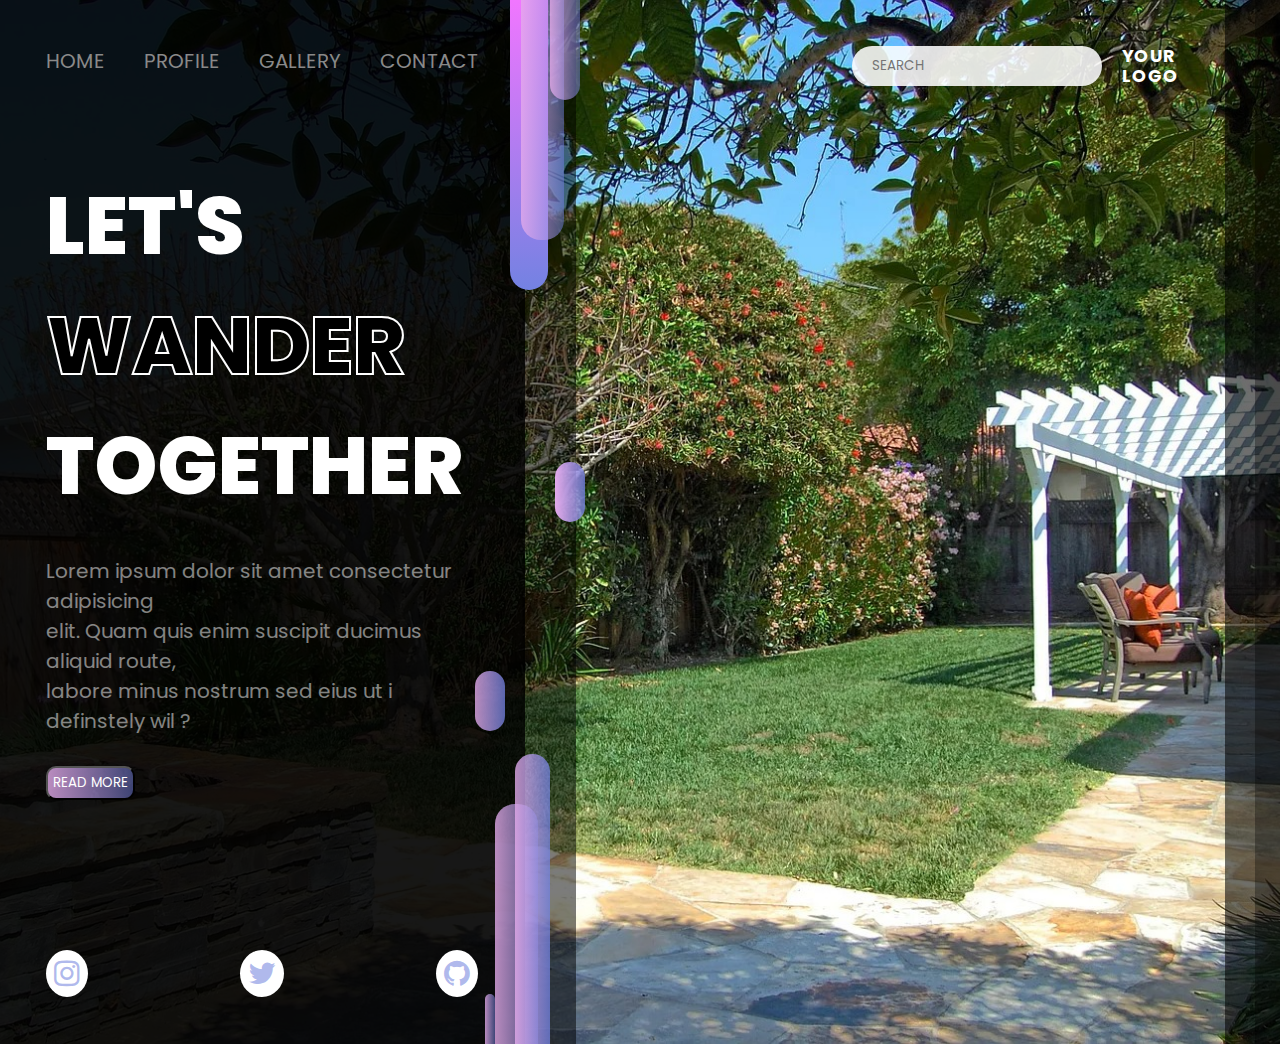
==== commit 3aad01e6: "update all files" ====
--- a/Index.html
+++ b/Index.html
@@ -46,7 +46,7 @@
                     </div>
         </div>
                         <div class="box">
-                        <div class="box1"></div>
+                        <div class="box1"></div>                                                                                                                                                                                                                                                                                                                                                                                                                                                                                                                                                                                                                                                                                                                                                                                                                                                                                                                                                                                                                                                                                                                                                                                                                                                                                                                            
                         <div class="box2"></div>
                         <div class="box3"></div>
                         <div class="box4"></div>
--- a/styles2.css
+++ b/styles2.css
@@ -11,12 +11,15 @@
     box-sizing: border-box;
     list-style: none;
     text-decoration: none;
-    font-family: "Poppins" sans-serif;   
+    font-family: "Poppins", sans-serif;
+      
 
 }
 
 .container{
-    display: flex;
+    min-height: 100vh;
+    display: flex;
+    min-width: 100%;
     width: 100%;
     background:url(IMG05.jpg) no-repeat center center/cover;
     justify-content: space-between;
@@ -29,6 +32,8 @@
     width:45%;
 }
 .section_1{
+
+    position: relative;
     display: flex;
     padding: 2.9rem; 
     flex-direction: column;
@@ -235,7 +240,7 @@
  }
 
  .social-icons a{
-    padding:  8px 8px 5px 8px;
+    padding:   0.5px 8px;
     border-radius: 50%;
     background:white;
  }
@@ -302,4 +307,45 @@
        
     }
   
-
+       @media screen and (max-width: 800px)
+        {
+            .container{
+                min-height: 100vh;
+                min-width: 800px;
+                background:url(IMG05.jpg) no-repeat center center/cover;
+               
+            }
+
+            main{
+               
+                min-height: 100vh; 
+                max-width:700px;
+            }
+            header{
+                padding-bottom: 60px;
+            }
+
+             .section_1{
+                max-width: 300px;            
+                padding: 2rem; 
+
+            
+            }
+
+            .section-12{
+                width: 500px;
+            }
+            
+           .text h1{
+                font-size: 50px;
+                font-weight: 800;
+            }
+ 
+            nav ul li a{
+                font-size: 13px;
+             
+            }
+
+    
+  
+    }